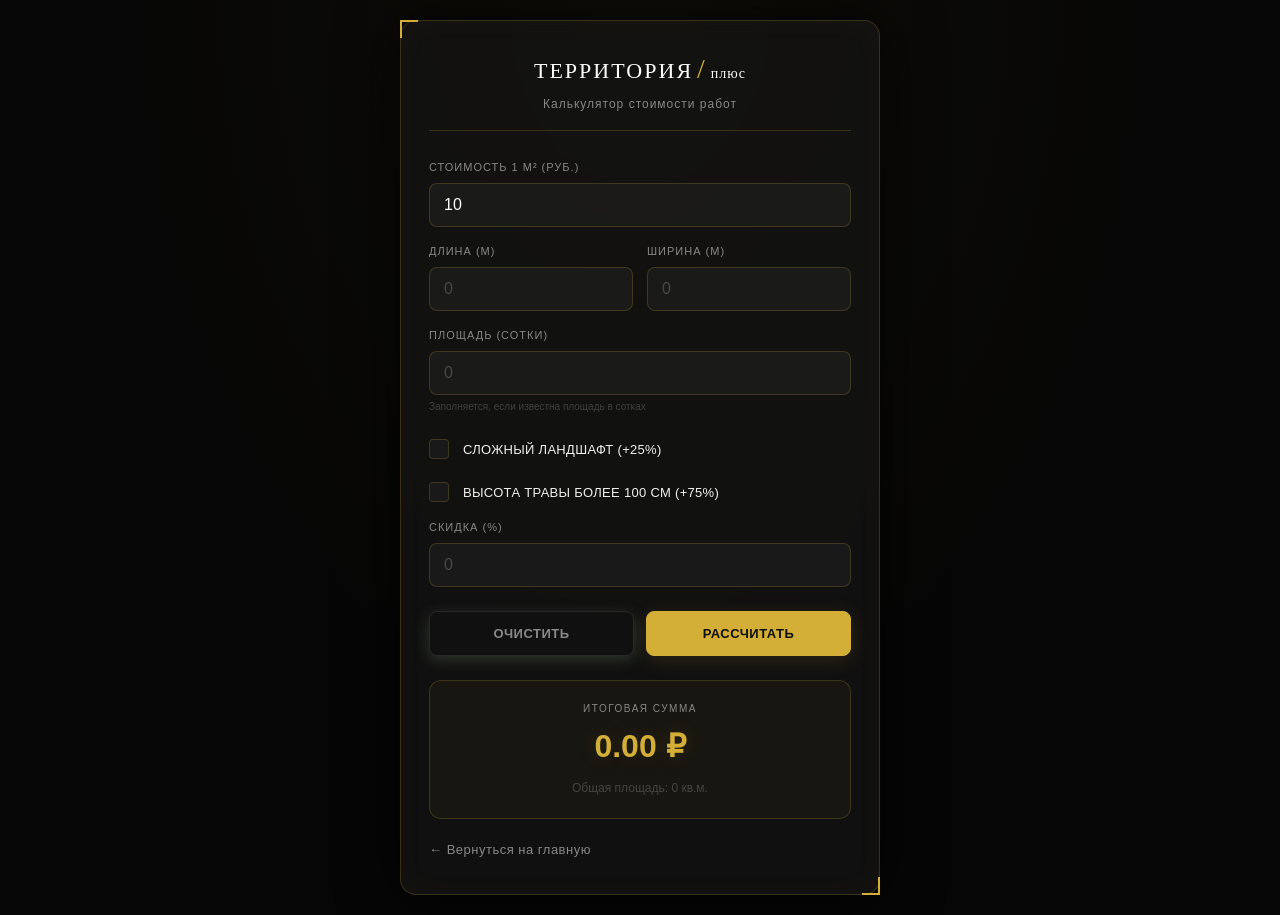
==== calculate/index.html @ 13b72c76 "Add files via upload" ====
<!DOCTYPE html>
<html lang="ru">
<head>
    <meta charset="UTF-8">
    <meta name="viewport" content="width=device-width, initial-scale=1.0">
    <title>Рассчитать стоимость — Территория Плюс</title>
    <link rel="stylesheet" href="../style.css">
    <style>
        /* ========== КАЛЬКУЛЯТОР — СТИЛИ ПОД ОСНОВНОЙ САЙТ ========== */
        :root {
            --bg-dark: #0d0d0d;
            --gold: #d4af37;
            --gold-dark: #b8962e;
            --gold-glow: rgba(212, 175, 55, 0.15);
            --text-light: #f0f0f0;
            --text-muted: #888888;
            --border-gold: rgba(212, 175, 55, 0.2);
            --panel-bg: rgba(20, 20, 20, 0.75);
        }

        * {
            box-sizing: border-box;
            margin: 0;
            padding: 0;
        }

        body {
            font-family: 'Montserrat', 'Segoe UI', Arial, sans-serif;
            font-weight: 300;
            min-height: 100vh;
            display: flex;
            justify-content: center;
            align-items: center;
            padding: 20px;
            color: var(--text-light);
            background: var(--bg-dark);
            background-image: 
                url('../img/img_10.JPG'),
                radial-gradient(ellipse at 50% 0%, rgba(212, 175, 55, 0.1) 0%, transparent 60%);
            background-size: cover;
            background-position: center;
            background-repeat: no-repeat;
            position: relative;
        }

        /* Затемнение поверх фона */
        body::before {
            content: '';
            position: absolute;
            top: 0;
            left: 0;
            width: 100%;
            height: 100%;
            background: rgba(0, 0, 0, 0.55);
            z-index: 0;
        }

        .calculator-card {
            position: relative;
            z-index: 1;
            background: var(--panel-bg);
            backdrop-filter: blur(12px);
            -webkit-backdrop-filter: blur(12px);
            border: 1px solid var(--border-gold);
            border-radius: 16px;
            width: 100%;
            max-width: 480px;
            padding: 32px 28px;
            box-shadow: 0 0 60px rgba(0, 0, 0, 0.8), inset 0 0 30px rgba(212, 175, 55, 0.03);
        }

        /* Уголки как на основном сайте */
        .calculator-card::before,
        .calculator-card::after {
            content: '';
            position: absolute;
            width: 16px;
            height: 16px;
            border-color: var(--gold);
            border-style: solid;
        }
        .calculator-card::before {
            top: -1px;
            left: -1px;
            border-width: 2px 0 0 2px;
        }
        .calculator-card::after {
            bottom: -1px;
            right: -1px;
            border-width: 0 2px 2px 0;
        }

        /* ===== ХЕДЕР ===== */
        .calc-header {
            text-align: center;
            margin-bottom: 28px;
            padding-bottom: 16px;
            border-bottom: 1px solid var(--border-gold);
        }

        .calc-header .logo-brand {
            display: inline-flex;
            align-items: baseline;
            gap: 2px;
            font-family: 'Kreadon', 'Georgia', serif;
            font-weight: 300;
            letter-spacing: 2px;
            font-size: 22px;
        }

        .calc-header .logo-part1 {
            font-family: 'Kreadon', 'Georgia', serif;
            font-size: 22px;
            font-weight: 300;
            color: #ffffff;
            letter-spacing: 2px;
        }

        .calc-header .logo-slash {
            font-family: 'Plants', 'Georgia', serif;
            font-size: 28px;
            font-weight: 400;
            color: var(--gold);
            margin: 0 2px;
            line-height: 1;
        }

        .calc-header .logo-part2 {
            font-family: 'Kreadon', 'Georgia', serif;
            font-size: 14px;
            font-weight: 300;
            color: #ffffff;
            letter-spacing: 1px;
        }

        .calc-header .calc-subtitle {
            font-size: 12px;
            color: var(--text-muted);
            margin-top: 6px;
            letter-spacing: 1px;
        }

        /* ===== ФОРМА ===== */
        .form-group {
            margin-bottom: 16px;
        }

        .form-row {
            display: flex;
            gap: 14px;
            margin-bottom: 16px;
        }

        .form-row .form-group {
            flex: 1;
            margin-bottom: 0;
        }

        label {
            display: block;
            font-size: 11px;
            font-weight: 400;
            color: var(--text-muted);
            text-transform: uppercase;
            letter-spacing: 1px;
            margin-bottom: 6px;
        }

        input[type="number"] {
            width: 100%;
            background: rgba(255, 255, 255, 0.04);
            border: 1px solid var(--border-gold);
            border-radius: 8px;
            padding: 12px 14px;
            color: #ffffff;
            font-size: 16px;
            font-family: 'Montserrat', 'Segoe UI', Arial, sans-serif;
            font-weight: 300;
            outline: none;
            transition: all 0.3s ease;
        }

        input[type="number"]:focus {
            border-color: var(--gold);
            box-shadow: 0 0 20px rgba(212, 175, 55, 0.08);
            background: rgba(255, 255, 255, 0.06);
        }

        input[type="number"]::placeholder {
            color: rgba(255, 255, 255, 0.2);
        }

        .helper-text {
            font-size: 10px;
            color: rgba(255, 255, 255, 0.2);
            margin-top: 4px;
        }

        /* ===== ЧЕКБОКСЫ ===== */
        .checkbox-container {
            display: flex;
            align-items: center;
            position: relative;
            padding: 8px 0;
            cursor: pointer;
            user-select: none;
        }

        .checkbox-container input {
            position: absolute;
            opacity: 0;
            cursor: pointer;
        }

        .checkmark {
            height: 20px;
            width: 20px;
            background: rgba(255, 255, 255, 0.04);
            border: 1px solid var(--border-gold);
            border-radius: 4px;
            margin-right: 14px;
            display: flex;
            align-items: center;
            justify-content: center;
            flex-shrink: 0;
            transition: all 0.3s ease;
        }

        .checkbox-container input:checked ~ .checkmark {
            background: rgba(212, 175, 55, 0.15);
            border-color: var(--gold);
            box-shadow: 0 0 15px rgba(212, 175, 55, 0.1);
        }

        .checkmark:after {
            content: "";
            display: none;
            width: 4px;
            height: 10px;
            border: solid var(--gold);
            border-width: 0 2px 2px 0;
            transform: rotate(45deg);
            margin-bottom: 2px;
        }

        .checkbox-container input:checked ~ .checkmark:after {
            display: block;
        }

        .checkbox-label {
            font-size: 13px;
            font-weight: 300;
            color: var(--text-light);
            letter-spacing: 0.3px;
        }

        /* ===== КНОПКИ ===== */
        .btn-row {
            display: flex;
            gap: 12px;
            margin-top: 24px;
        }

        .btn {
            flex: 1;
            padding: 14px 20px;
            font-size: 13px;
            font-weight: 600;
            font-family: 'Montserrat', 'Segoe UI', Arial, sans-serif;
            border-radius: 8px;
            cursor: pointer;
            outline: none;
            transition: all 0.3s ease;
            letter-spacing: 0.5px;
            text-transform: uppercase;
            border: 1px solid transparent;
        }

        .btn-calc {
            background: var(--gold);
            color: #0d0d0d;
            border-color: var(--gold);
            box-shadow: 0 4px 20px rgba(212, 175, 55, 0.15);
        }

        .btn-calc:hover {
            background: var(--gold-dark);
            border-color: var(--gold-dark);
            transform: translateY(-2px);
            box-shadow: 0 8px 30px rgba(212, 175, 55, 0.25);
        }

        .btn-clear {
            background: transparent;
            color: var(--text-muted);
            border-color: rgba(255, 255, 255, 0.1);
        }

        .btn-clear:hover {
            background: rgba(255, 255, 255, 0.05);
            border-color: rgba(255, 255, 255, 0.2);
            color: #ffffff;
        }

        /* ===== РЕЗУЛЬТАТ ===== */
        .result-box {
            background: rgba(212, 175, 55, 0.04);
            border: 1px solid var(--border-gold);
            border-radius: 12px;
            padding: 20px;
            text-align: center;
            margin-top: 24px;
        }

        .result-title {
            font-size: 10px;
            text-transform: uppercase;
            letter-spacing: 1.5px;
            color: var(--text-muted);
            margin-bottom: 4px;
        }

        .result-value {
            font-size: 32px;
            font-weight: 700;
            color: var(--gold);
            text-shadow: 0 0 20px rgba(212, 175, 55, 0.15);
            font-family: 'Montserrat', 'Segoe UI', Arial, sans-serif;
        }

        .result-stats {
            font-size: 12px;
            color: rgba(255, 255, 255, 0.2);
            margin-top: 6px;
        }

        /* ===== КНОПКА НАЗАД ===== */
        .back-link {
            display: inline-block;
            margin-top: 20px;
            color: var(--text-muted);
            font-size: 13px;
            text-decoration: none;
            transition: color 0.3s ease;
            font-family: 'Montserrat', 'Segoe UI', Arial, sans-serif;
            font-weight: 300;
            letter-spacing: 0.5px;
        }

        .back-link:hover {
            color: var(--gold);
        }

        .back-link::before {
            content: '← ';
        }

        /* ===== АДАПТИВНОСТЬ ===== */
        @media (max-width: 480px) {
            .calculator-card {
                padding: 24px 18px;
            }
            .form-row {
                flex-direction: column;
                gap: 0;
            }
            .form-row .form-group {
                margin-bottom: 16px;
            }
            .form-row .form-group:last-child {
                margin-bottom: 0;
            }
            .btn-row {
                flex-direction: column;
            }
            .result-value {
                font-size: 26px;
            }
            .calc-header .logo-brand {
                font-size: 18px;
            }
            .calc-header .logo-part1 {
                font-size: 18px;
            }
            .calc-header .logo-slash {
                font-size: 22px;
            }
            .calc-header .logo-part2 {
                font-size: 12px;
            }
        }
    </style>
</head>
<body>

    <div class="calculator-card">
        <!-- Хедер с логотипом -->
        <div class="calc-header">
            <div class="logo-brand">
                <span class="logo-part1">ТЕРРИТОРИЯ</span>
                <span class="logo-slash">/</span>
                <span class="logo-part2">плюс</span>
            </div>
            <div class="calc-subtitle">Калькулятор стоимости работ</div>
        </div>

        <!-- Форма -->
        <div class="form-group">
            <label>Стоимость 1 м² (руб.)</label>
            <input type="number" id="price" placeholder="0.00" min="0" step="0.01" value="10">
        </div>

        <div class="form-row">
            <div class="form-group">
                <label>Длина (м)</label>
                <input type="number" id="length" placeholder="0" min="0">
            </div>
            <div class="form-group">
                <label>Ширина (м)</label>
                <input type="number" id="width" placeholder="0" min="0">
            </div>
        </div>

        <div class="form-group">
            <label>Площадь (сотки)</label>
            <input type="number" id="sotki" placeholder="0" min="0" step="0.1">
            <div class="helper-text">Заполняется, если известна площадь в сотках</div>
        </div>

        <label class="checkbox-container">
            <input type="checkbox" id="complex">
            <span class="checkmark"></span>
            <span class="checkbox-label">Сложный ландшафт (+25%)</span>
        </label>

        <label class="checkbox-container">
            <input type="checkbox" id="highGrass">
            <span class="checkmark"></span>
            <span class="checkbox-label">Высота травы более 100 см (+75%)</span>
        </label>

        <div class="form-group" style="margin-top: 8px;">
            <label>Скидка (%)</label>
            <input type="number" id="discount" placeholder="0" min="0" max="100">
        </div>

        <div class="btn-row">
            <button class="btn btn-clear" onclick="clearAll()">Очистить</button>
            <button class="btn btn-calc" onclick="calculate()">Рассчитать</button>
        </div>

        <div class="result-box">
            <div class="result-title">Итоговая сумма</div>
            <div class="result-value" id="total-sum">0.00 ₽</div>
            <div class="result-stats" id="area-stats">Общая площадь: 0 кв.м.</div>
        </div>

        <a href="../index.html" class="back-link">Вернуться на главную</a>
    </div>

    <script>
        const priceInput = document.getElementById('price');
        const lengthInput = document.getElementById('length');
        const widthInput = document.getElementById('width');
        const sotkiInput = document.getElementById('sotki');
        const complexCheck = document.getElementById('complex');
        const highGrassCheck = document.getElementById('highGrass');
        const discountInput = document.getElementById('discount');
        const totalSumEl = document.getElementById('total-sum');
        const areaStatsEl = document.getElementById('area-stats');

        function calculate() {
            const price = parseFloat(priceInput.value) || 0;
            const length = parseFloat(lengthInput.value) || 0;
            const width = parseFloat(widthInput.value) || 0;
            const sotki = parseFloat(sotkiInput.value) || 0;
            const discount = parseFloat(discountInput.value) || 0;

            let calculatedSqM = 0;

            if (length > 0 && width > 0) {
                calculatedSqM = length * width;
                if (calculatedSqM > 0) {
                    sotkiInput.value = (calculatedSqM / 100).toFixed(2);
                }
            } else if (sotki > 0) {
                calculatedSqM = sotki * 100;
                if (calculatedSqM > 0) {
                    const side = Math.sqrt(calculatedSqM);
                    if (!lengthInput.value || lengthInput.value === '0' || lengthInput.value === '') {
                        lengthInput.value = side.toFixed(2);
                    }
                    if (!widthInput.value || widthInput.value === '0' || widthInput.value === '') {
                        widthInput.value = side.toFixed(2);
                    }
                }
            }

            if (price <= 0 || calculatedSqM <= 0) {
                totalSumEl.innerText = '0.00 ₽';
                areaStatsEl.innerText = 'Общая площадь: 0 кв.м.';
                return;
            }

            const baseSum = calculatedSqM * price;
            let complexBonus = complexCheck.checked ? (baseSum * 0.25) : 0;
            let highGrassBonus = highGrassCheck.checked ? (baseSum * 0.75) : 0;
            let total = baseSum + complexBonus + highGrassBonus;

            if (discount > 0 && discount <= 100) {
                total *= (1 - discount / 100);
            }

            totalSumEl.innerText = `${total.toLocaleString('ru-RU', { minimumFractionDigits: 2, maximumFractionDigits: 2 })} ₽`;
            areaStatsEl.innerText = `Общая площадь: ${calculatedSqM.toFixed(1)} кв.м. (${(calculatedSqM / 100).toFixed(2)} сот.)`;
        }

        function clearAll() {
            priceInput.value = '10';
            lengthInput.value = '';
            widthInput.value = '';
            sotkiInput.value = '';
            discountInput.value = '';
            complexCheck.checked = false;
            highGrassCheck.checked = false;
            totalSumEl.innerText = '0.00 ₽';
            areaStatsEl.innerText = 'Общая площадь: 0 кв.м.';
        }

        // Автоматический расчёт при изменении полей
        [priceInput, lengthInput, widthInput, sotkiInput, complexCheck, highGrassCheck, discountInput].forEach(el => {
            el.addEventListener('input', calculate);
            el.addEventListener('change', calculate);
        });

        // Автоматический расчёт при загрузке
        document.addEventListener('DOMContentLoaded', calculate);
    </script>

</body>
</html>
---- style.css ----
/* ============================================
   1. ПОДКЛЮЧЕНИЕ ШРИФТОВ
   ============================================ */
@font-face {
    font-family: 'Kreadon';
    src: url('fonts/Kreadon.ttf') format('truetype');
    font-weight: 300;
    font-style: normal;
    font-display: swap;
}

@font-face {
    font-family: 'Montserrat';
    src: url('fonts/Montserrat-Light.ttf') format('truetype');
    font-weight: 300;
    font-style: normal;
    font-display: swap;
}

@font-face {
    font-family: 'Montserrat';
    src: url('fonts/Montserrat-Regular.ttf') format('truetype');
    font-weight: 400;
    font-style: normal;
    font-display: swap;
}

@font-face {
    font-family: 'Montserrat';
    src: url('fonts/Montserrat-Bold.ttf') format('truetype');
    font-weight: 700;
    font-style: normal;
    font-display: swap;
}

@font-face {
    font-family: 'Plants';
    src: url('fonts/Plants.ttf') format('truetype');
    font-weight: 400;
    font-style: normal;
    font-display: swap;
}

/* ============================================
   РЕКЛАМНЫЙ БАННЕР
   ============================================ */
.promo-banner {
    background: #e63946;
    color: #ffffff;
    padding: 10px 0;
    position: sticky;
    top: 0;
    z-index: 1001;
    box-shadow: 0 2px 15px rgba(230, 57, 70, 0.3);
    font-family: 'Montserrat', 'Segoe UI', Arial, sans-serif;
}

.promo-banner-content {
    display: flex;
    align-items: center;
    justify-content: center;
    gap: 16px;
    flex-wrap: wrap;
}

.promo-icon {
    font-size: 22px;
    animation: pulse-icon 1.5s ease-in-out infinite;
}

@keyframes pulse-icon {
    0%, 100% { transform: scale(1); }
    50% { transform: scale(1.2); }
}

.promo-text {
    font-size: 16px;
    font-weight: 300;
    letter-spacing: 0.3px;
}

.promo-text strong {
    font-weight: 700;
    font-size: 20px;
}

.promo-text-mobile {
    display: none;
    font-size: 14px;
    font-weight: 300;
}

.promo-text-mobile strong {
    font-weight: 700;
    font-size: 18px;
}

.promo-btn {
    background: rgba(255, 255, 255, 0.2);
    color: #ffffff;
    padding: 6px 18px;
    border-radius: 30px;
    text-decoration: none;
    font-size: 13px;
    font-weight: 600;
    transition: all 0.3s ease;
    border: 1px solid rgba(255, 255, 255, 0.3);
    backdrop-filter: blur(4px);
    -webkit-backdrop-filter: blur(4px);
}

.promo-btn:hover {
    background: rgba(255, 255, 255, 0.3);
    transform: translateY(-1px);
}

.promo-close {
    background: none;
    border: none;
    color: rgba(255, 255, 255, 0.7);
    font-size: 18px;
    cursor: pointer;
    transition: color 0.3s ease;
    padding: 0 4px;
    line-height: 1;
}

.promo-close:hover {
    color: #ffffff;
}

/* ========== АДАПТИВНОСТЬ ========== */
@media (max-width: 768px) {
    .promo-banner {
        padding: 8px 0;
    }

    .promo-text {
        display: none;
    }

    .promo-text-mobile {
        display: inline;
    }

    .promo-banner-content {
        gap: 10px;
    }

    .promo-icon {
        font-size: 18px;
    }

    .promo-btn {
        font-size: 12px;
        padding: 4px 14px;
    }

    .promo-close {
        font-size: 16px;
    }
}

@media (max-width: 480px) {
    .promo-banner-content {
        gap: 6px;
    }

    .promo-text-mobile {
        font-size: 12px;
    }

    .promo-text-mobile strong {
        font-size: 15px;
    }

    .promo-btn {
        font-size: 11px;
        padding: 3px 10px;
    }

    .promo-icon {
        font-size: 15px;
    }
}

/* ============================================
   2. ОБЩИЕ СТИЛИ
   ============================================ */
* {
    box-sizing: border-box;
    margin: 0;
    padding: 0;
}

html {
    scroll-behavior: smooth;
}

body {
    font-family: 'Montserrat', 'Segoe UI', Arial, sans-serif;
    font-weight: 300;
    color: #2d2d2d;
    background: #fff;
    line-height: 1.62;
    -webkit-font-smoothing: antialiased;
}

.container {
    max-width: 1200px;
    margin: 0 auto;
    padding: 0 24px;
}

/* Декоративная линия */
.decor-line {
    width: 60px;
    height: 3px;
    background-color: #778a6e;
    margin: 15px 0 25px 0;
}

.decor-line.center {
    margin: 15px auto 45px auto;
}

/* ============================================
   3. ШАПКА
   ============================================ */
.header {
    font-family: 'Montserrat', 'Segoe UI', Arial, sans-serif;
    background: rgba(255, 255, 255, 0.9);
    backdrop-filter: blur(10px);
    -webkit-backdrop-filter: blur(10px);
    border-bottom: 1px solid rgba(0, 0, 0, 0.05);
    position: sticky;
    top: 0;
    z-index: 1000;
    padding: 18px 0;
}

.header-flex {
    display: flex;
    justify-content: space-between;
    align-items: center;
    flex-wrap: wrap;
    gap: 20px;
}

/* Логотип (слева) */
.logo {
    flex: 0 0 auto;
    min-width: 180px;
}

.logo-brand {
    display: inline-flex;
    align-items: baseline;
    gap: 2px;
    font-family: 'Kreadon', 'Georgia', serif;
    font-weight: 300;
    letter-spacing: 2px;
}

.logo-part1 {
    font-family: 'Kreadon', 'Georgia', serif;
    font-size: 22px;
    font-weight: 300;
    color: #2d2d2d;
    letter-spacing: 2px;
}

.logo-slash {
    font-family: 'Plants', 'Georgia', serif;
    font-size: 28px;
    font-weight: 400;
    color: #2d2d2d;
    margin: 0 2px;
    line-height: 1;
}

.logo-part2 {
    font-family: 'Kreadon', 'Georgia', serif;
    font-size: 14px;
    font-weight: 300;
    color: #2d2d2d;
    letter-spacing: 1px;
}

/* Меню (по центру) */
.nav {
    display: flex;
    gap: 24px;
    flex-wrap: wrap;
    justify-content: center;
    flex: 1;
}

.nav a {
    font-family: 'Montserrat', 'Segoe UI', Arial, sans-serif;
    font-weight: 300;
    font-size: 14px;
    color: #2d2d2d;
    text-decoration: none;
    position: relative;
    transition: color 0.3s;
    white-space: nowrap;
}

.nav a::after {
    content: '';
    position: absolute;
    width: 0;
    height: 2px;
    bottom: -4px;
    left: 0;
    background-color: #778a6e;
    transition: width 0.3s ease;
}

.nav a:hover::after {
    width: 100%;
}

.nav a:hover {
    color: #778a6e;
}

/* Телефон (справа) */
.header-phone {
    text-align: right;
    flex: 0 0 auto;
    min-width: 180px;
}

.header-phone a {
    font-family: 'Montserrat', 'Segoe UI', Arial, sans-serif;
    font-weight: 300;
    font-size: 16px;
    color: #2d2d2d;
    text-decoration: none;
    display: block;
    transition: color 0.3s;
}

.header-phone a:hover {
    color: #778a6e;
}

.header-phone span {
    font-family: 'Montserrat', 'Segoe UI', Arial, sans-serif;
    font-weight: 300;
    font-size: 11px;
    color: #999;
    display: block;
    margin-top: 2px;
}

/* ============================================
   4. СЛАЙДЕР
   ============================================ */
.slider-container {
    position: relative;
    height: 600px;
    overflow: hidden;
    background: #111;
}

.slide {
    position: absolute;
    top: 0;
    left: 0;
    width: 100%;
    height: 100%;
    opacity: 0;
    transition: opacity 1s ease-in-out;
    display: flex;
    align-items: center;
    justify-content: center;
    text-align: center;
    background-repeat: no-repeat;
    background-position: center center;
    background-size: cover;
}

.slide.active {
    opacity: 1;
}

.slide-content {
    max-width: 800px;
    padding: 20px;
    color: white;
}

/* Бренд "Территория / плюс" */
.brand-title {
    font-weight: 300;
    letter-spacing: 4px;
    margin-bottom: 15px;
}

.brand-part1 {
    font-family: 'Kreadon', 'Georgia', serif;
    font-size: 50px;
    font-weight: 300;
}

.brand-slash {
    font-family: 'Plants', 'Georgia', serif;
    font-size: 80px;
    font-weight: 400;
    margin: 0 6px;
}

.brand-part2 {
    font-family: 'Kreadon', 'Georgia', serif;
    font-size: 35px;
    font-weight: 300;
    letter-spacing: 2px;
}

.slide-content h1 {
    font-family: 'Montserrat', 'Segoe UI', Arial, sans-serif;
    font-weight: 300;
    font-size: 42px;
    margin-bottom: 30px;
    color: #ffffff;
    text-shadow: 0 2px 10px rgba(0, 0, 0, 0.3);
}

.scroll-down {
    display: inline-block;
    animation: bounce 2s infinite;
    color: white;
}

.scroll-down svg {
    width: 40px;
    height: 40px;
    stroke: white;
}

@keyframes bounce {
    0%, 100% {
        transform: translateY(0);
    }
    50% {
        transform: translateY(10px);
    }
}

/* Фоновые изображения слайдов */
.slide:nth-child(1) {
    background-image: linear-gradient(135deg, rgba(17, 17, 17, 0.75) 0%, rgba(17, 17, 17, 0.4) 100%),
        url('img/grass.PNG');
}

.slide:nth-child(2) {
    background-image: linear-gradient(135deg, rgba(17, 17, 17, 0.75) 0%, rgba(17, 17, 17, 0.4) 100%),
        url('img/wood.PNG');
}

.slide:nth-child(3) {
    background-image: linear-gradient(135deg, rgba(17, 17, 17, 0.75) 0%, rgba(17, 17, 17, 0.4) 100%),
        url('img/flowers.PNG');
}

.slider-btn {
    position: absolute;
    top: 50%;
    transform: translateY(-50%);
    background: rgba(255, 255, 255, 0.1);
    backdrop-filter: blur(5px);
    color: white;
    border: none;
    width: 50px;
    height: 50px;
    cursor: pointer;
    font-size: 16px;
    border-radius: 50%;
    transition: all 0.3s;
    z-index: 10;
    font-family: 'Montserrat', 'Segoe UI', Arial, sans-serif;
    font-weight: 300;
}

.slider-btn:hover {
    background: #778a6e;
}

.prev {
    left: 30px;
}

.next {
    right: 30px;
}

/* ============================================
   ПЛАВАЮЩАЯ КНОПКА — ЭФФЕКТ КРУГОВ НА ВОДЕ
   ============================================ */
.floating-wrapper {
    position: fixed;
    bottom: 30px;
    right: 30px;
    z-index: 9999;
    display: flex;
    align-items: center;
    gap: 12px;
}

/* ===== ЗОЛОТАЯ ТЕЛЕФОННАЯ ТРУБКА С ЭФФЕКТОМ КРУГОВ ===== */
.floating-phone {
    display: flex;
    align-items: center;
    justify-content: center;
    width: 60px;
    height: 60px;
    border-radius: 50%;
    background: linear-gradient(145deg, #d4af37, #b8962e);
    color: #fff;
    box-shadow: 0 0 20px rgba(212, 175, 55, 0.4);
    transition: all 0.3s ease;
    text-decoration: none;
    position: relative;
    overflow: visible;
}

/* ===== ЭФФЕКТ КРУГОВ НА ВОДЕ ДЛЯ ТРУБКИ ===== */
.floating-phone::before,
.floating-phone::after {
    content: '';
    position: absolute;
    top: 50%;
    left: 50%;
    transform: translate(-50%, -50%);
    border-radius: 50%;
    border: 2px solid rgba(212, 175, 55, 0.3);
    width: 100%;
    height: 100%;
    animation: ripple-phone 2.5s ease-out infinite;
    pointer-events: none;
}

.floating-phone::after {
    animation-delay: 0.8s;
}

@keyframes ripple-phone {
    0% {
        transform: translate(-50%, -50%) scale(1);
        opacity: 1;
        border-width: 2px;
    }
    100% {
        transform: translate(-50%, -50%) scale(1.8);
        opacity: 0;
        border-width: 1px;
    }
}

.floating-phone:hover {
    transform: scale(1.08);
    box-shadow: 0 0 30px rgba(212, 175, 55, 0.6);
    background: linear-gradient(145deg, #e0c04a, #c9a832);
}

.floating-phone svg {
    width: 28px;
    height: 28px;
    stroke: #ffffff;
    fill: none;
    filter: drop-shadow(0 2px 4px rgba(0, 0, 0, 0.2));
    position: relative;
    z-index: 2;
}

/* ===== КНОПКА "РАССЧИТАТЬ СТОИМОСТЬ" С ЭФФЕКТОМ КРУГОВ ===== */
.floating-calc {
    display: inline-flex;
    align-items: center;
    gap: 10px;
    padding: 14px 28px;
    border-radius: 8px;
    background: #1a1a1a;
    color: #fff;
    text-decoration: none;
    font-family: 'Montserrat', 'Segoe UI', Arial, sans-serif;
    font-weight: 600;
    font-size: 15px;
    border: 1px solid rgba(212, 175, 55, 0.25);
    box-shadow: 0 4px 20px rgba(0, 0, 0, 0.5);
    transition: all 0.3s ease;
    cursor: pointer;
    letter-spacing: 0.5px;
    position: relative;
    overflow: visible;
}

/* ===== ЭФФЕКТ КРУГОВ НА ВОДЕ ДЛЯ КНОПКИ ===== */
.floating-calc::before,
.floating-calc::after {
    content: '';
    position: absolute;
    top: 50%;
    left: 50%;
    transform: translate(-50%, -50%);
    border-radius: 8px;
    border: 2px solid rgba(212, 175, 55, 0.2);
    width: 100%;
    height: 100%;
    animation: ripple-calc 3s ease-out infinite;
    pointer-events: none;
}

.floating-calc::after {
    animation-delay: 1s;
}

@keyframes ripple-calc {
    0% {
        transform: translate(-50%, -50%) scale(1);
        opacity: 1;
        border-width: 2px;
        border-radius: 8px;
    }
    100% {
        transform: translate(-50%, -50%) scale(1.15);
        opacity: 0;
        border-width: 1px;
    }
}

.floating-calc:hover {
    transform: translateY(-2px);
    border-color: #d4af37;
    box-shadow: 0 6px 25px rgba(0, 0, 0, 0.6);
}

.floating-calc-icon {
    font-family: 'Plants', 'Georgia', serif;
    font-size: 20px;
    font-weight: 400;
    color: #d4af37;
    line-height: 1;
    transition: color 0.3s ease;
    position: relative;
    z-index: 2;
}

.floating-calc:hover .floating-calc-icon {
    color: #f0d060;
}

.floating-calc-text {
    font-family: 'Montserrat', 'Segoe UI', Arial, sans-serif;
    font-weight: 600;
    font-size: 15px;
    color: #ffffff;
    transition: color 0.3s ease;
    position: relative;
    z-index: 2;
}

.floating-calc:hover .floating-calc-text {
    color: #d4af37;
}

/* ========== АДАПТИВНОСТЬ ========== */
@media (max-width: 768px) {
    .floating-wrapper {
        bottom: 20px;
        right: 20px;
        gap: 10px;
    }

    .floating-phone {
        width: 50px;
        height: 50px;
    }

    .floating-phone svg {
        width: 22px;
        height: 22px;
    }

    .floating-calc {
        padding: 12px 18px;
        font-size: 13px;
        border-radius: 6px;
    }

    .floating-calc-icon {
        font-size: 16px;
    }

    .floating-calc-text {
        font-size: 13px;
    }
}

@media (max-width: 480px) {
    .floating-wrapper {
        bottom: 16px;
        right: 16px;
        gap: 8px;
        flex-direction: column;
        align-items: flex-end;
    }

    .floating-phone {
        width: 44px;
        height: 44px;
    }

    .floating-phone svg {
        width: 18px;
        height: 18px;
    }

    .floating-calc {
        padding: 10px 14px;
        font-size: 12px;
        border-radius: 6px;
    }

    .floating-calc-icon {
        font-size: 14px;
    }

    .floating-calc-text {
        font-size: 12px;
    }
}

/* ============================================
   6. О КОМПАНИИ
   ============================================ */
.about-section {
    padding: 80px 0;
    background: #fcfcfc;
    text-align: center;
}

.about-wrapper {
    max-width: 800px;
    margin: 0 auto;
}

.about-wrapper h2 {
    font-family: 'Montserrat', 'Segoe UI', Arial, sans-serif;
    font-weight: 300;
    font-size: 36px;
    color: #2d2d2d;
}

.about-wrapper .decor-line.center {
    margin: 15px auto 30px auto;
}

.about-text-center {
    font-family: 'Montserrat', 'Segoe UI', Arial, sans-serif;
    font-weight: 300;
    font-size: 18px;
    line-height: 1.8;
    color: #555;
}

/* ============================================
   ПРЕИМУЩЕСТВА — КРУГЛЫЕ КАРТОЧКИ
   ============================================ */
.advantages-section {
    padding: 80px 0;
    background-size: cover;
    background-position: center;
    background-repeat: no-repeat;
    position: relative;
}

.advantages-section .advantages-overlay {
    position: relative;
    z-index: 2;
}

.advantages-section::before {
    content: '';
    position: absolute;
    top: 0;
    left: 0;
    width: 100%;
    height: 100%;
    background: rgba(0, 0, 0, 0.5);
    z-index: 1;
}

.advantages-section .container {
    position: relative;
    z-index: 2;
}

.advantages-header {
    text-align: center;
    margin-bottom: 40px; /* ← уменьшил отступ */
}

.advantages-subtitle {
    font-family: 'Montserrat', 'Segoe UI', Arial, sans-serif;
    font-weight: 300;
    display: block;
    font-size: 14px;
    color: #d4af37;
    text-transform: uppercase;
    letter-spacing: 2px;
    margin-bottom: 8px;
}

.advantages-header h2 {
    font-family: 'Montserrat', 'Segoe UI', Arial, sans-serif;
    font-weight: 300;
    font-size: 36px;
    color: #ffffff;
}

.advantages-grid {
    display: grid;
    grid-template-columns: repeat(5, 1fr); /* ← 5 кругов в ряд */
    gap: 20px;
    text-align: center;
}

.advantage-item {
    background: rgba(255, 255, 255, 0.85);
    backdrop-filter: blur(4px);
    -webkit-backdrop-filter: blur(4px);
    padding: 16px 10px;
    border-radius: 50%;
    aspect-ratio: 1 / 1;
    border: 1px solid rgba(255, 255, 255, 0.2);
    transition: all 0.3s ease;
    display: flex;
    flex-direction: column;
    justify-content: center;
    align-items: center;
    text-align: center;
    min-width: 0;
    overflow: hidden;
}

.advantage-item:hover {
    background: rgba(255, 255, 255, 0.95);
    transform: translateY(-5px);
    box-shadow: 0 15px 35px rgba(0, 0, 0, 0.15);
    border-color: #d4af37;
}

.advantage-number {
    font-family: 'Montserrat', 'Segoe UI', Arial, sans-serif;
    font-weight: 300;
    font-size: 28px;
    color: #d4af37;
    line-height: 1;
    margin-bottom: 4px;
}

.advantage-label {
    font-family: 'Montserrat', 'Segoe UI', Arial, sans-serif;
    font-weight: 300;
    font-size: 10px;
    color: #2d2d2d;
    line-height: 1.2;
    word-break: break-word;
    max-width: 90%;
}

.advantage-sub-label {
    font-family: 'Montserrat', 'Segoe UI', Arial, sans-serif;
    font-weight: 300;
    font-size: 9px;
    color: #555;
    margin-top: 2px;
    word-break: break-word;
    max-width: 90%;
}

/* ============================================
   УСЛУГИ — КРУГЛЫЕ КАРТОЧКИ
   ============================================ */
.services-section {
    padding: 80px 0 100px 0;
    background: #fff;
}

.section-title {
    font-family: 'Montserrat', 'Segoe UI', Arial, sans-serif;
    font-weight: 300;
    text-align: center;
    font-size: 36px;
    color: #2d2d2d;
    margin-bottom: 10px;
}

.services-grid {
    display: grid;
    grid-template-columns: repeat(3, 1fr);
    gap: 30px;
    margin-top: 30px;
}

.service-card-image {
    background-size: cover;
    background-position: center;
    background-repeat: no-repeat;
    position: relative;
    border-radius: 50%;
    aspect-ratio: 1 / 1;
    overflow: hidden;
    display: flex;
    align-items: flex-end;
    transition: transform 0.3s ease, box-shadow 0.3s ease;
    border: 2px solid rgba(255, 255, 255, 0.1);
    min-height: 220px;
}

.service-card-image:hover {
    transform: translateY(-6px) scale(1.02);
    box-shadow: 0 15px 40px rgba(0, 0, 0, 0.25);
    border-color: #d4af37;
}

.service-card-image .card-img-overlay {
    background: rgba(0, 0, 0, 0.6);
    padding: 18px 14px 18px 14px;
    width: 100%;
    min-height: 48%;
    backdrop-filter: blur(3px);
    -webkit-backdrop-filter: blur(3px);
    transition: background 0.3s ease;
    text-align: center;
    display: flex;
    flex-direction: column;
    justify-content: center;
    align-items: center;
}

.service-card-image:hover .card-img-overlay {
    background: rgba(0, 0, 0, 0.7);
}

.service-card-image .card-img-overlay h3 {
    font-family: 'Montserrat', 'Segoe UI', Arial, sans-serif;
    font-weight: 500;
    font-size: 16px;
    color: #ffffff;
    margin-bottom: 6px;
    line-height: 1.2;
    word-wrap: break-word;
    hyphens: auto;
    max-width: 92%;
}

.service-card-image .card-img-overlay p {
    display: none;
}

.service-card-image .card-footer {
    display: flex;
    justify-content: center;
    align-items: center;
    border-top: 1px solid rgba(255, 255, 255, 0.15);
    padding-top: 8px;
    width: 100%;
    gap: 12px;
    flex-wrap: wrap;
}

.service-card-image .card-price {
    font-family: 'Montserrat', 'Segoe UI', Arial, sans-serif;
    font-weight: 400;
    color: #ffffff;
    font-size: 15px;
    word-wrap: break-word;
}

.service-card-image .card-price .ruble-sign {
    font-family: 'Montserrat', 'Segoe UI', Arial, sans-serif;
    font-weight: 400;
    font-size: 14px;
    text-decoration: none;
    margin-left: 1px;
}

.service-card-image .card-link {
    font-family: 'Montserrat', 'Segoe UI', Arial, sans-serif;
    font-weight: 400;
    color: #d4af37;
    text-decoration: none;
    font-size: 14px;
    transition: color 0.3s ease;
    white-space: nowrap;
    display: inline-flex;
    align-items: center;
    gap: 4px;
}

.service-card-image .card-link:hover {
    color: #f0d060;
}

.service-card-image .card-link .arrow {
    font-size: 16px;
    line-height: 1;
}

/* ... остальные стили для карточек ... */

/* ============================================
   9. КОНТАКТЫ
   ============================================ */
.contacts-section {
    padding: 100px 0;
    background: #2d2d2d;
    color: white;
    text-align: center;
}

.contacts-section h2 {
    font-family: 'Montserrat', 'Segoe UI', Arial, sans-serif;
    font-weight: 300;
    font-size: 36px;
    margin-bottom: 15px;
}

.contacts-section p {
    font-family: 'Montserrat', 'Segoe UI', Arial, sans-serif;
    font-weight: 300;
    color: #bbb;
    font-size: 16px;
    margin-bottom: 35px;
}

.contacts-phone-block .btn {
    background: transparent;
    border: 2px solid #778a6e;
    box-shadow: none;
}

.contacts-phone-block .btn:hover {
    background: #778a6e;
}

/* Кнопки общие */
.btn {
    display: inline-block;
    background-color: #778a6e;
    color: white;
    padding: 16px 36px;
    text-decoration: none;
    border-radius: 30px;
    font-weight: 600;
    font-size: 15px;
    letter-spacing: 0.5px;
    font-family: 'Montserrat', 'Segoe UI', Arial, sans-serif;
    box-shadow: 0 4px 15px rgba(119, 138, 110, 0.3);
    transition: all 0.3s cubic-bezier(0.4, 0, 0.2, 1);
}

.btn:hover {
    background-color: #5f6d56;
    transform: translateY(-2px);
    box-shadow: 0 6px 20px rgba(119, 138, 110, 0.5);
}

/* ============================================
   ЭТАПЫ РАБОТ — ПРОСТО ЦИФРЫ В КРУГАХ
   ============================================ */
.stages-section {
    padding: 100px 0;
    background: #f8f9fa;
}

.stages-header {
    text-align: center;
    margin-bottom: 60px;
}

.stages-subtitle {
    font-family: 'Montserrat', 'Segoe UI', Arial, sans-serif;
    font-weight: 300;
    display: block;
    font-size: 14px;
    color: #d4af37;
    text-transform: uppercase;
    letter-spacing: 2px;
    margin-bottom: 8px;
}

.stages-header h2 {
    font-family: 'Montserrat', 'Segoe UI', Arial, sans-serif;
    font-weight: 300;
    font-size: 36px;
    color: #2d2d2d;
}

.stages-description {
    font-family: 'Montserrat', 'Segoe UI', Arial, sans-serif;
    font-weight: 300;
    font-size: 18px;
    color: #767676;
    margin-top: 8px;
}

/* ===== ТАЙМЛАЙН ===== */
.stages-timeline {
    display: flex;
    flex-direction: column;
    gap: 0;
    max-width: 800px;
    margin: 0 auto;
    position: relative;
}

/* Вертикальная линия */
.stages-timeline::before {
    content: '';
    position: absolute;
    top: 30px;
    bottom: 30px;
    left: 50%;
    transform: translateX(-50%);
    width: 2px;
    background: linear-gradient(to bottom, #d4af37, #d4af37 50%, rgba(212, 175, 55, 0.2));
    z-index: 0;
}

/* ===== ЭЛЕМЕНТ ЭТАПА ===== */
.stage-item {
    display: flex;
    align-items: center;
    gap: 30px;
    padding: 20px 0;
    position: relative;
    z-index: 1;
    opacity: 0;
    transform: translateY(30px);
    transition: opacity 0.6s ease, transform 0.6s ease;
}

.stage-item.visible {
    opacity: 1;
    transform: translateY(0);
}

/* Чередование */
.stage-item:nth-child(odd) {
    flex-direction: row;
}

.stage-item:nth-child(even) {
    flex-direction: row-reverse;
}

/* ===== ЦИФРА В КРУГЕ С ЗАЛИВКОЙ ===== */
.stage-number-wrap {
    flex-shrink: 0;
    width: 80px;
    height: 80px;
    display: flex;
    align-items: center;
    justify-content: center;
    z-index: 2;
    background: #d4af37;
    border-radius: 50%;
    box-shadow: 0 4px 20px rgba(212, 175, 55, 0.3);
}

.stage-number {
    font-family: 'Kreadon', 'Georgia', serif;
    font-size: 32px;
    font-weight: 300;
    color: #ffffff;
    line-height: 1;
    text-align: center;
    font-variant-numeric: tabular-nums;
}

/* ===== КОНТЕНТ ===== */
.stage-content {
    flex: 1;
    background: #ffffff;
    padding: 20px 24px;
    border-radius: 12px;
    border: 1px solid #e9ecef;
    transition: all 0.3s ease;
    max-width: 400px;
}

.stage-item:nth-child(odd) .stage-content {
    text-align: left;
}

.stage-item:nth-child(even) .stage-content {
    text-align: right;
}

.stage-content:hover {
    border-color: #d4af37;
    box-shadow: 0 10px 30px rgba(0, 0, 0, 0.06);
}

.stage-content h3 {
    font-family: 'Montserrat', 'Segoe UI', Arial, sans-serif;
    font-weight: 400;
    font-size: 18px;
    color: #2d2d2d;
    margin-bottom: 6px;
}

.stage-content p {
    font-family: 'Montserrat', 'Segoe UI', Arial, sans-serif;
    font-weight: 300;
    font-size: 14px;
    color: #767676;
    line-height: 1.6;
}

/* ===== СТРЕЛКА ===== */
.stage-arrow {
    font-size: 24px;
    color: #d4af37;
    opacity: 0.5;
    flex-shrink: 0;
    padding: 0 10px;
    transition: opacity 0.3s ease;
    font-weight: 300;
}

.stage-item:hover .stage-arrow {
    opacity: 1;
}

.stage-item:last-child .stage-arrow {
    display: none;
}

/* ===== КОНТЕНТ ===== */
.stage-content {
    flex: 1;
    background: #ffffff;
    padding: 20px 24px;
    border-radius: 12px;
    border: 1px solid #e9ecef;
    transition: all 0.3s ease;
    max-width: 400px;
}

.stage-item:nth-child(odd) .stage-content {
    text-align: left;
}

.stage-item:nth-child(even) .stage-content {
    text-align: right;
}

.stage-content:hover {
    border-color: #d4af37;
    box-shadow: 0 10px 30px rgba(0, 0, 0, 0.06);
}

.stage-content h3 {
    font-family: 'Montserrat', 'Segoe UI', Arial, sans-serif;
    font-weight: 400;
    font-size: 18px;
    color: #2d2d2d;
    margin-bottom: 6px;
}

.stage-content p {
    font-family: 'Montserrat', 'Segoe UI', Arial, sans-serif;
    font-weight: 300;
    font-size: 14px;
    color: #767676;
    line-height: 1.6;
}

/* ===== СТРЕЛКА ===== */
.stage-arrow {
    font-size: 24px;
    color: #d4af37;
    opacity: 0.5;
    flex-shrink: 0;
    padding: 0 10px;
    transition: opacity 0.3s ease;
    font-weight: 300;
}

.stage-item:hover .stage-arrow {
    opacity: 1;
}

.stage-item:last-child .stage-arrow {
    display: none;
}

/* ===== КОНТЕНТ ===== */
.stage-content {
    flex: 1;
    background: #ffffff;
    padding: 20px 24px;
    border-radius: 12px;
    border: 1px solid #e9ecef;
    transition: all 0.3s ease;
    max-width: 400px;
}

.stage-item:nth-child(odd) .stage-content {
    text-align: left;
}

.stage-item:nth-child(even) .stage-content {
    text-align: right;
}

.stage-content:hover {
    border-color: #d4af37;
    box-shadow: 0 10px 30px rgba(0, 0, 0, 0.06);
}

.stage-content h3 {
    font-family: 'Montserrat', 'Segoe UI', Arial, sans-serif;
    font-weight: 400;
    font-size: 18px;
    color: #2d2d2d;
    margin-bottom: 6px;
}

.stage-content p {
    font-family: 'Montserrat', 'Segoe UI', Arial, sans-serif;
    font-weight: 300;
    font-size: 14px;
    color: #767676;
    line-height: 1.6;
}

/* ===== СТРЕЛКА ВНИЗ ===== */
.stage-arrow {
    font-size: 24px;
    color: #d4af37;
    opacity: 0.5;
    flex-shrink: 0;
    padding: 0 10px;
    transition: opacity 0.3s ease;
    font-weight: 300;
}

.stage-item:hover .stage-arrow {
    opacity: 1;
}

/* Убираем стрелку у последнего элемента */
.stage-item:last-child .stage-arrow {
    display: none;
}

/* ========== АДАПТИВНОСТЬ ========== */
@media (max-width: 768px) {
    .stages-section {
        padding: 60px 0;
    }

    .stages-header h2 {
        font-size: 28px;
    }

    .stages-timeline::before {
        left: 30px;
    }

    .stage-item {
        flex-direction: row !important;
        gap: 16px;
        padding: 16px 0;
    }

    .stage-number-wrap {
        width: 60px;
        height: 60px;
        flex-shrink: 0;
    }

    .stage-circle {
        width: 60px;
        height: 60px;
    }

    .stage-circle circle {
        cx: 30;
        cy: 30;
        r: 24;
        stroke-dasharray: 151;
        stroke-dashoffset: 151;
    }

    .stage-number {
        font-size: 20px;
    }

    .stage-content {
        max-width: 100%;
        padding: 16px 18px;
    }

    .stage-content h3 {
        font-size: 16px;
    }

    .stage-content p {
        font-size: 13px;
    }

    .stage-arrow {
        font-size: 18px;
        padding: 0 6px;
    }

    .stage-item:nth-child(odd) .stage-content {
        text-align: left;
    }

    .stage-item:nth-child(even) .stage-content {
        text-align: left;
    }
}

@media (max-width: 480px) {
    .stage-number-wrap {
        width: 48px;
        height: 48px;
    }

    .stage-circle {
        width: 48px;
        height: 48px;
    }

    .stage-circle circle {
        cx: 24;
        cy: 24;
        r: 18;
        stroke-dasharray: 113;
        stroke-dashoffset: 113;
    }

    .stage-number {
        font-size: 16px;
    }

    .stage-content {
        padding: 12px 14px;
    }

    .stage-content h3 {
        font-size: 14px;
    }

    .stage-content p {
        font-size: 12px;
    }

    .stage-arrow {
        font-size: 14px;
    }
}

/* ============================================
   ПОДВАЛ (FOOTER)
   ============================================ */
.footer {
    background: #1a1a1a;
    padding: 60px 0 30px 0;
    color: #ffffff;
    font-family: 'Montserrat', 'Segoe UI', Arial, sans-serif;
}

.footer-grid {
    display: grid;
    grid-template-columns: 1.2fr 1fr 1fr;
    gap: 50px;
    padding-bottom: 40px;
    border-bottom: 1px solid rgba(255, 255, 255, 0.08);
}

/* ===== Логотип в подвале ===== */
.footer-brand .footer-logo {
    display: inline-flex;
    align-items: baseline;
    gap: 2px;
    font-family: 'Kreadon', 'Georgia', serif;
    font-weight: 300;
    letter-spacing: 2px;
    margin-bottom: 16px;
}

.footer-logo-part1 {
    font-family: 'Kreadon', 'Georgia', serif;
    font-size: 24px;
    font-weight: 300;
    color: #ffffff;
    letter-spacing: 2px;
}

.footer-logo-slash {
    font-family: 'Plants', 'Georgia', serif;
    font-size: 28px;
    font-weight: 400;
    color: #d4af37;
    margin: 0 2px;
    line-height: 1;
}

.footer-logo-part2 {
    font-family: 'Kreadon', 'Georgia', serif;
    font-size: 16px;
    font-weight: 300;
    color: #ffffff;
    letter-spacing: 1px;
}

.footer-desc {
    font-family: 'Montserrat', 'Segoe UI', Arial, sans-serif;
    font-weight: 300;
    font-size: 14px;
    color: #cccccc;
    line-height: 1.7;
    max-width: 320px;
}

/* ===== Контакты ===== */
.footer-col h4 {
    font-family: 'Montserrat', 'Segoe UI', Arial, sans-serif;
    font-weight: 400;
    font-size: 16px;
    color: #d4af37;
    margin-bottom: 16px;
    letter-spacing: 0.5px;
}

.footer-col a,
.footer-col address {
    display: block;
    font-family: 'Montserrat', 'Segoe UI', Arial, sans-serif;
    font-weight: 300;
    font-size: 15px;
    color: #ffffff;
    text-decoration: none;
    line-height: 1.8;
    font-style: normal;
}

.footer-col a:hover {
    color: #d4af37;
}

.footer-phone {
    font-weight: 400 !important;
    font-size: 18px !important;
}

.footer-email {
    color: #aaaaaa !important;
}

.footer-email:hover {
    color: #d4af37 !important;
}

.footer-address {
    color: #aaaaaa !important;
    margin-top: 4px;
}

/* ===== Социальные сети ===== */
.footer-social-links {
    display: flex;
    flex-direction: column;
    gap: 12px;
}

.footer-social-link {
    display: inline-flex;
    align-items: center;
    gap: 12px;
    font-family: 'Montserrat', 'Segoe UI', Arial, sans-serif;
    font-weight: 300;
    font-size: 15px;
    color: #ffffff;
    text-decoration: none;
    transition: color 0.3s ease;
}

.footer-social-link:hover {
    color: #d4af37;
}

.footer-social-link img {
    filter: brightness(0) invert(1);
    transition: filter 0.3s ease;
}

.footer-social-link:hover img {
    filter: brightness(0) invert(1) sepia(1) saturate(10) hue-rotate(10deg);
}

/* ===== Нижняя линия ===== */
.footer-bottom {
    display: flex;
    justify-content: space-between;
    align-items: center;
    padding-top: 30px;
    font-family: 'Montserrat', 'Segoe UI', Arial, sans-serif;
    font-weight: 300;
    font-size: 13px;
    color: #888888;
}

.footer-made {
    color: #666666;
}

/* ============================================
   АДАПТИВНОСТЬ (всё в одном месте)
   ============================================ */

/* Планшеты и маленькие ноутбуки */
@media (max-width: 992px) {
    /* Шапка */
    .nav { display: none; }
    .slide-content h1 { font-size: 32px; }
    .about-section,
    .services-section,
    .contacts-section,
    .advantages-section {
        padding: 60px 0;
    }
    .brand-part1 { font-size: 35px; }
    .brand-slash { font-size: 55px; }
    .brand-part2 { font-size: 24px; }

    /* Преимущества */
    .advantages-grid {
        grid-template-columns: repeat(3, 1fr);
        gap: 15px;
    }

    /* Услуги */
    .services-grid {
        grid-template-columns: repeat(2, 1fr);
        gap: 20px;
    }

    /* Подвал */
    .footer-grid {
        grid-template-columns: 1fr 1fr;
        gap: 40px;
    }
    .footer-brand {
        grid-column: 1 / -1;
    }
    .footer-desc {
        max-width: 100%;
    }
}

/* Телефоны (горизонтальная ориентация) */
@media (max-width: 768px) {
    /* Шапка */
    .header-flex {
        flex-direction: column;
        align-items: center;
        gap: 12px;
    }
    .logo {
        min-width: auto;
    }
    .nav {
        flex: none;
        width: 100%;
        justify-content: center;
        gap: 14px;
    }
    .nav a {
        font-size: 12px;
    }
    .header-phone {
        min-width: auto;
        text-align: center;
        width: 100%;
    }

    /* Слайдер */
    .slide-content h1 {
        font-size: 28px;
    }
    .brand-part1 { font-size: 28px; }
    .brand-slash { font-size: 40px; }
    .brand-part2 { font-size: 20px; }

    /* Преимущества */
    .advantages-grid {
        grid-template-columns: repeat(2, 1fr);
        gap: 12px;
    }
    .advantage-number {
        font-size: 22px;
    }
    .advantage-label {
        font-size: 9px;
    }
    .advantage-sub-label {
        font-size: 8px;
    }

    /* Услуги */
    .services-grid {
        grid-template-columns: repeat(2, 1fr);
        gap: 15px;
    }
    .service-card-image {
        min-height: 160px;
    }
    .service-card-image .card-img-overlay h3 {
        font-size: 13px;
    }

    /* Блоки */
    .about-section,
    .services-section,
    .contacts-section,
    .advantages-section {
        padding: 60px 0;
    }

    /* Этапы */
    .stages-section {
        padding: 60px 0;
    }
    .stages-header h2 {
        font-size: 28px;
    }
    .stage-item {
        flex-direction: column;
        align-items: center;
        text-align: center;
        padding: 25px 20px;
        gap: 15px;
    }
    .stage-number {
        font-size: 36px;
        min-width: auto;
    }
    .stage-content h3 {
        font-size: 18px;
    }
    .stage-content p {
        font-size: 14px;
    }

    /* Плавающая кнопка */
    .floating-wrapper {
        bottom: 20px;
        right: 20px;
        gap: 10px;
    }
    .floating-phone {
        width: 50px;
        height: 50px;
    }
    .floating-phone svg {
        width: 22px;
        height: 22px;
    }
    .floating-calc {
        padding: 12px 18px;
        font-size: 13px;
        border-radius: 6px;
    }
    .floating-calc-icon {
        font-size: 16px;
    }
    .floating-calc-text {
        font-size: 13px;
    }
}

/* Маленькие телефоны */
@media (max-width: 600px) {
    /* Подвал */
    .footer-grid {
        grid-template-columns: 1fr;
        gap: 30px;
    }
    .footer-bottom {
        flex-direction: column;
        gap: 8px;
        text-align: center;
    }
    .footer-social-links {
        flex-direction: row;
        flex-wrap: wrap;
    }
}

@media (max-width: 480px) {
    /* Шапка */
    .brand-part1 { font-size: 22px; }
    .brand-slash { font-size: 32px; }
    .brand-part2 { font-size: 16px; }

    /* Слайдер */
    .slide-content h1 {
        font-size: 22px;
    }

    /* Преимущества */
    .advantages-grid {
        grid-template-columns: repeat(2, 1fr);
        gap: 10px;
    }
    .advantage-number {
        font-size: 18px;
    }
    .advantage-label {
        font-size: 8px;
    }
    .advantage-sub-label {
        font-size: 7px;
    }

    /* Услуги */
    .services-grid {
        grid-template-columns: 1fr;
        gap: 20px;
    }
    .service-card-image {
        min-height: 200px;
        max-width: 280px;
        margin: 0 auto;
    }

    /* Этапы */
    .stage-item {
        padding: 20px 16px;
    }
    .stage-number {
        font-size: 28px;
    }
    .stage-content h3 {
        font-size: 16px;
    }

    /* Плавающая кнопка */
    .floating-wrapper {
        bottom: 16px;
        right: 16px;
        gap: 8px;
        flex-direction: column;
        align-items: flex-end;
    }
    .floating-phone {
        width: 44px;
        height: 44px;
    }
    .floating-phone svg {
        width: 18px;
        height: 18px;
    }
    .floating-calc {
        padding: 10px 14px;
        font-size: 12px;
        border-radius: 6px;
    }
    .floating-calc-icon {
        font-size: 14px;
    }
    .floating-calc-text {
        font-size: 12px;
    }
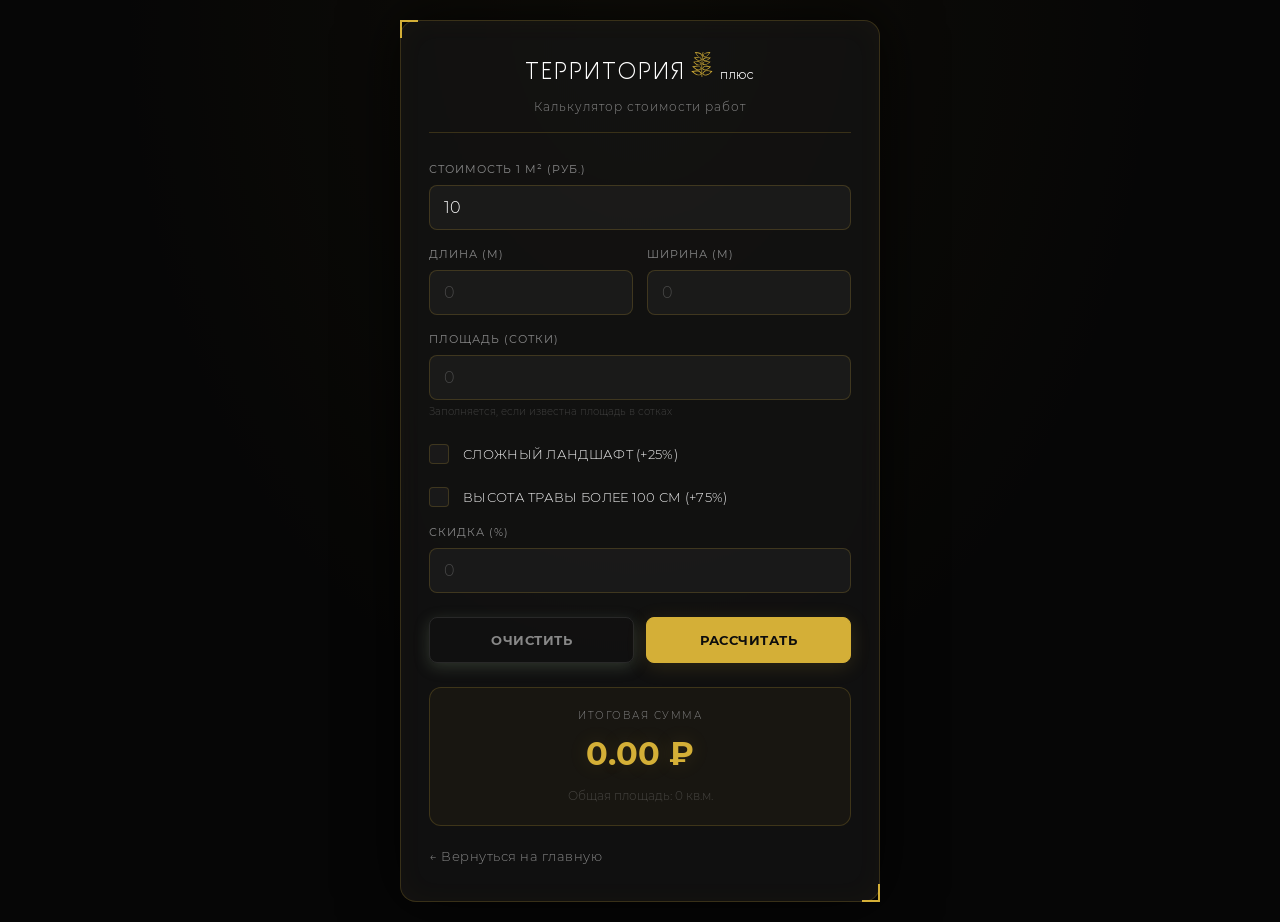
==== commit 91efc05a: "Update index.html" ====
--- a/calculate/index.html
+++ b/calculate/index.html
@@ -35,7 +35,7 @@
             color: var(--text-light);
             background: var(--bg-dark);
             background-image: 
-                url('../img/img_10.JPG'),
+                url('../img/img_10.jpg'),
                 radial-gradient(ellipse at 50% 0%, rgba(212, 175, 55, 0.1) 0%, transparent 60%);
             background-size: cover;
             background-position: center;
@@ -538,4 +538,4 @@
     </script>
 
 </body>
-</html>+</html>
--- a/style.css
+++ b/style.css
@@ -453,17 +453,17 @@
 /* Фоновые изображения слайдов */
 .slide:nth-child(1) {
     background-image: linear-gradient(135deg, rgba(17, 17, 17, 0.75) 0%, rgba(17, 17, 17, 0.4) 100%),
-        url('img/grass.PNG');
+        url('img/grass.png');
 }
 
 .slide:nth-child(2) {
     background-image: linear-gradient(135deg, rgba(17, 17, 17, 0.75) 0%, rgba(17, 17, 17, 0.4) 100%),
-        url('img/wood.PNG');
+        url('img/wood.png');
 }
 
 .slide:nth-child(3) {
     background-image: linear-gradient(135deg, rgba(17, 17, 17, 0.75) 0%, rgba(17, 17, 17, 0.4) 100%),
-        url('img/flowers.PNG');
+        url('img/flowers.png');
 }
 
 .slider-btn {
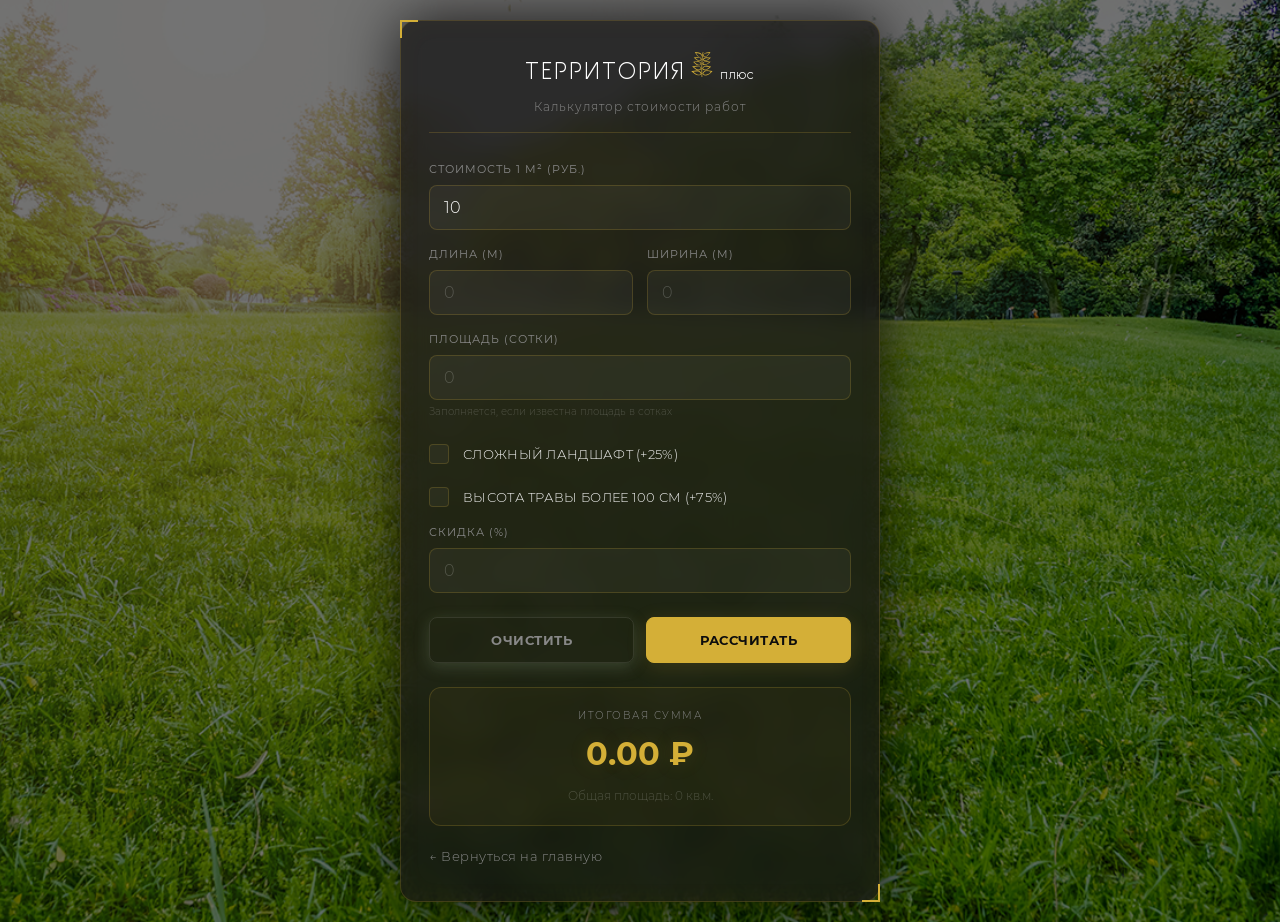
==== commit 8c47a8dd: "Update index.html" ====
--- a/calculate/index.html
+++ b/calculate/index.html
@@ -35,7 +35,7 @@
             color: var(--text-light);
             background: var(--bg-dark);
             background-image: 
-                url('../img/img_10.jpg'),
+                url('../img/img_10.png'),
                 radial-gradient(ellipse at 50% 0%, rgba(212, 175, 55, 0.1) 0%, transparent 60%);
             background-size: cover;
             background-position: center;
